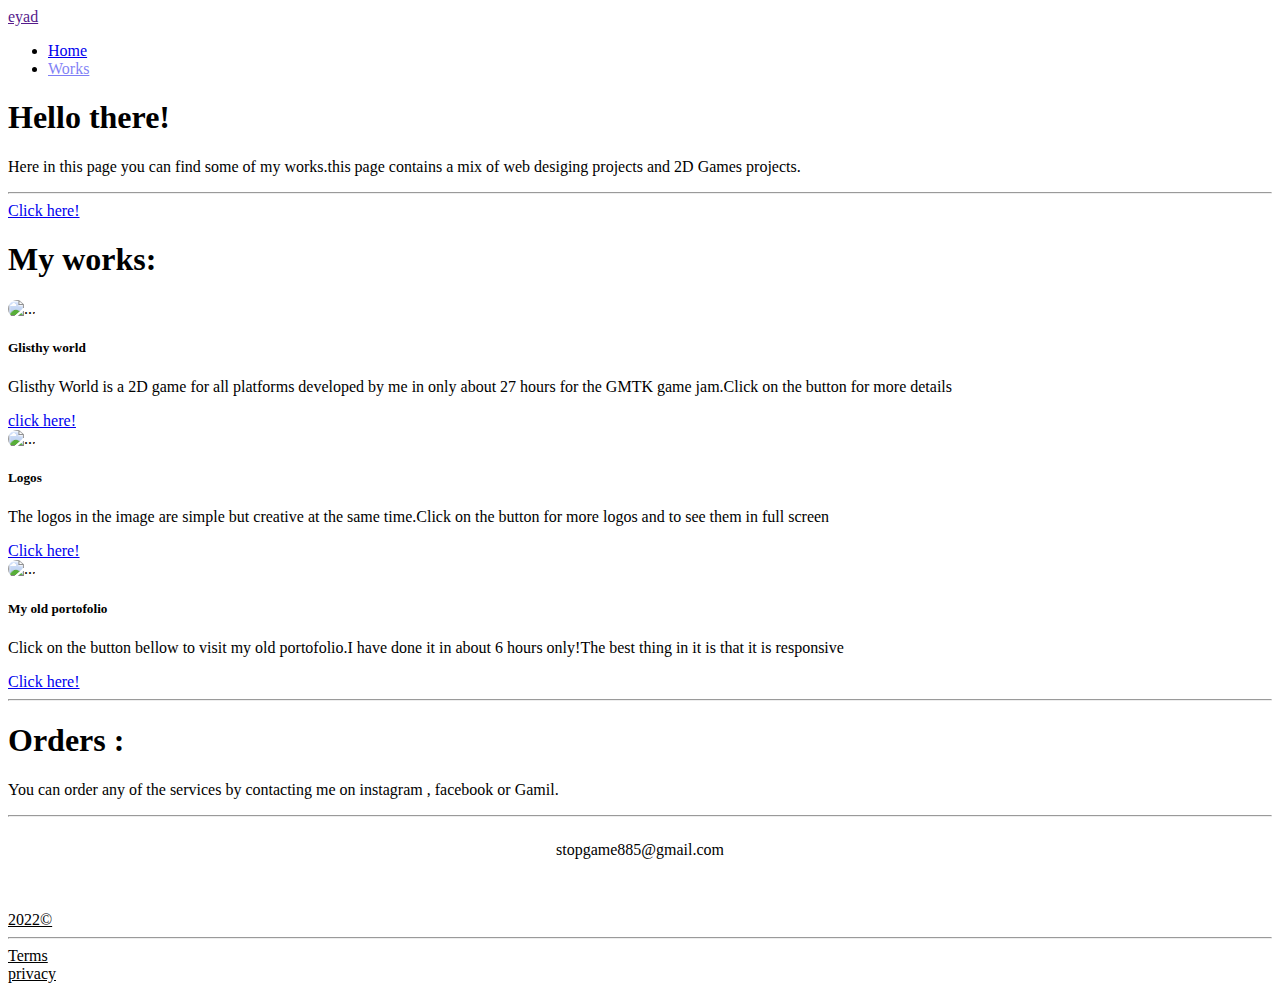
==== index2.html @ 989f3f23 "Add files via upload" ====
<!DOCTYPE html>
<html lang="en">
<head>
    <meta charset="UTF-8">
    <meta http-equiv="X-UA-Compatible" content="IE=edge">
    <meta name="viewport" content="width=device-width, initial-scale=1.0">
    <link rel="stylesheet" href="css/bootstrap.css">
    <link rel="stylesheet" href="style.css">
    <title>Works</title>
</head>
<body>

    <nav class="navbar navbar-expand bg-dark">
        <div class="container-fluid justify-content-between">
           
            <a class="nav-link" href="" id="logo">eyad</a>
            <ul class="navbar-nav">

              <li class="nav-item">
                <a class="nav-link " aria-current="page" href="index.html">Home</a>
              </li>

              <li class="nav-item">
                <a class="nav-link" style="opacity:0.5;" href="index2.html">Works</a>
              </li>
      
            </ul>

        </div>
      </nav>
      

      <div class="jumbotron container mt-5">
        <h1 class="display-4">Hello there!</h1>
        <p class="lead">Here in this page you can find some of my works.this page contains a mix of web desiging projects and 2D Games projects.</p>
        <hr class="my-4">
        <a class="btn btn-primary btn-lg mt-5" href="#x" role="button">Click here!</a>
      </div>
    

      <div id="x" class="jumbotron  container mt-5" style="margin:auto;">
        <h1 class="display-4">My works:</h1>
        <div class="container mt-5">
            <div class="row">

                <div class="card col-lg-4 p-5"  style="border-radius:2vw;">
                    <img src="images/Gltshy world icon.png"  style="border-radius:2vw;" class="card-img-top" alt="...">
                    <div class="card-body">
                      <h5 class="card-title">Glisthy world</h5>
                      <p class="card-text">Glisthy World is a 2D game for all platforms developed by me in only about 27 hours for the GMTK game jam.Click on the button for more details</p>
                      <a href="https://eyad07.itch.io/glitshy-world" target="_blank" class="btn btn-primary w-100">click here!</a>
                    </div>
                  </div>

                  <div class="card col-lg-4 p-5"  style="border-radius:2vw;" >
                    <img src="images/Logopit_1660908977316.png"  style="border-radius:2vw;" class="card-img-top" alt="...">
                    <div class="card-body">
                      <h5 class="card-title">Logos</h5>
                      <p class="card-text">The logos in the image are simple but creative at the same time.Click on the button for more logos and to see them in full screen</p>
                      <a href="index3.html" class="btn btn-primary w-100">Click here!</a>
                    </div>
                  </div>

                  <div class="card col-lg-4 p-5 " style="border-radius:2vw;">
                    <img src="images/development.png"  style="border-radius:2vw;" class="card-img-top " alt="...">
                    <div class="card-body">
                      <h5 class="card-title">My old portofolio</h5>
                      <p class="card-text">Click on the button bellow to visit my old portofolio.I have done it in about 6 hours only!The best thing in it is that it is responsive</p>
                      <a href="https://eyadtk07.github.io/eyad00/" target="_blank" class="btn btn-primary w-100">Click here!</a>
                    </div>
                  </div>
          
            </div>
            <hr class="my-4">
        </div>
      </div>

      <div class="jumbotron container mt-5">
        <h1 class="display-4">Orders :</h1>
        <p class="lead">You can order any of the services by contacting me on instagram , facebook or Gamil.</p>
        <hr class="my-4">
      <div style="display: flex;justify-content: center;margin-bottom: 4vh;">
        <a href="https://www.facebook.com/profile.php?id=100070952316459" target="_blank" class="col-lg-4"><img src="images/facebook.png" width="50" alt="" style="opacity: 0.5;position: absolute;right: 60%;"></a>
        <p class="">stopgame885@gmail.com</p>
        <a href="https://www.instagram.com/iyad_tk/?fbclid=IwAR3WoMy-Xmv8ol0TvpSDWnIOdZcmS02o1s01KJRsHsvf-Ggvcx1nBMVB5KM" target="_blank" class="col-lg-4 "><img src="images/instagram.png" width="50" alt="" style="opacity: 0.5;position: absolute;left: 60%;"></a>
      </div> 
      </div>
          </div>

      <div class="ending mt-5">
        <u>
          <li class="pa">2022©</li>
          <hr class="my-3 bg-secondary">
          <li>Terms</li>
          <li>privacy</li>
        </u>
       </div>

    <script src="js/popper.min.js"></script>
    <script src="js/jquery-3.6.0.min.js"></script>
    <script src="js/bootstrap.js"></script>
    
</body>
</html>
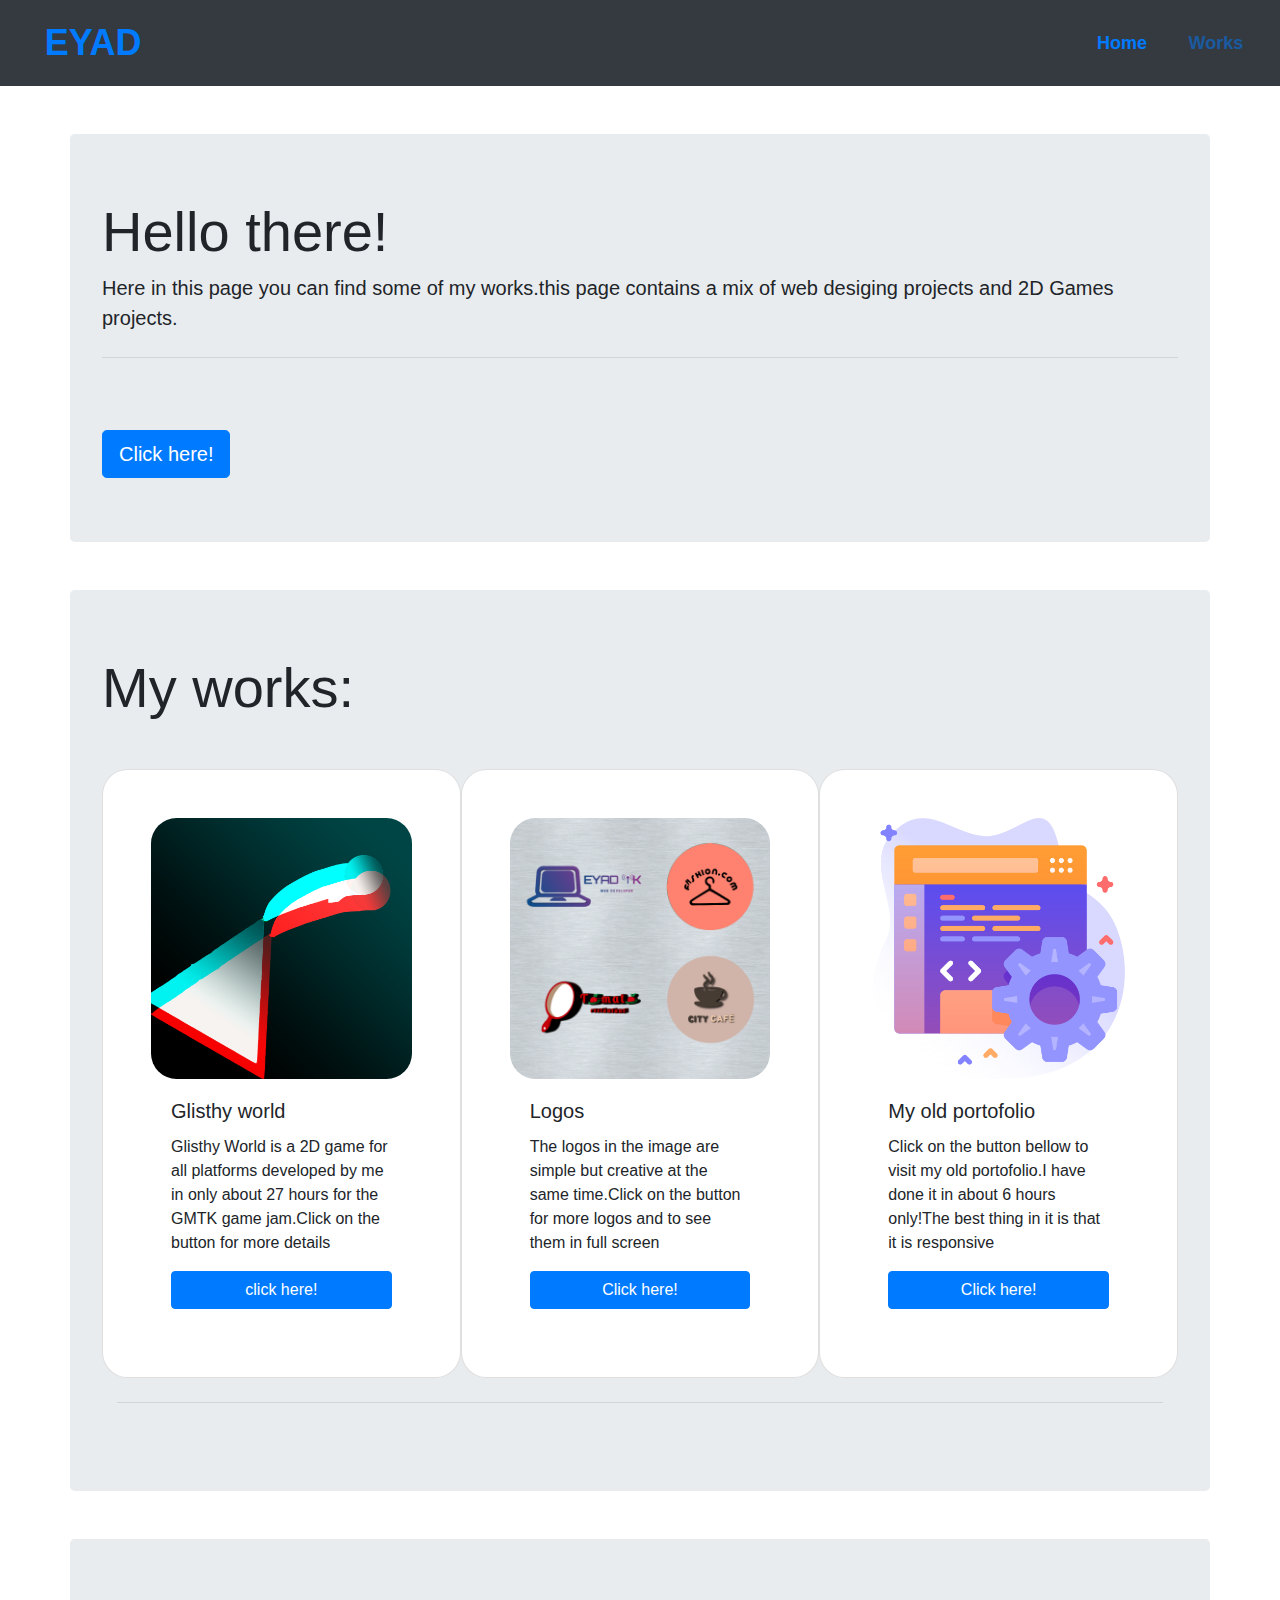
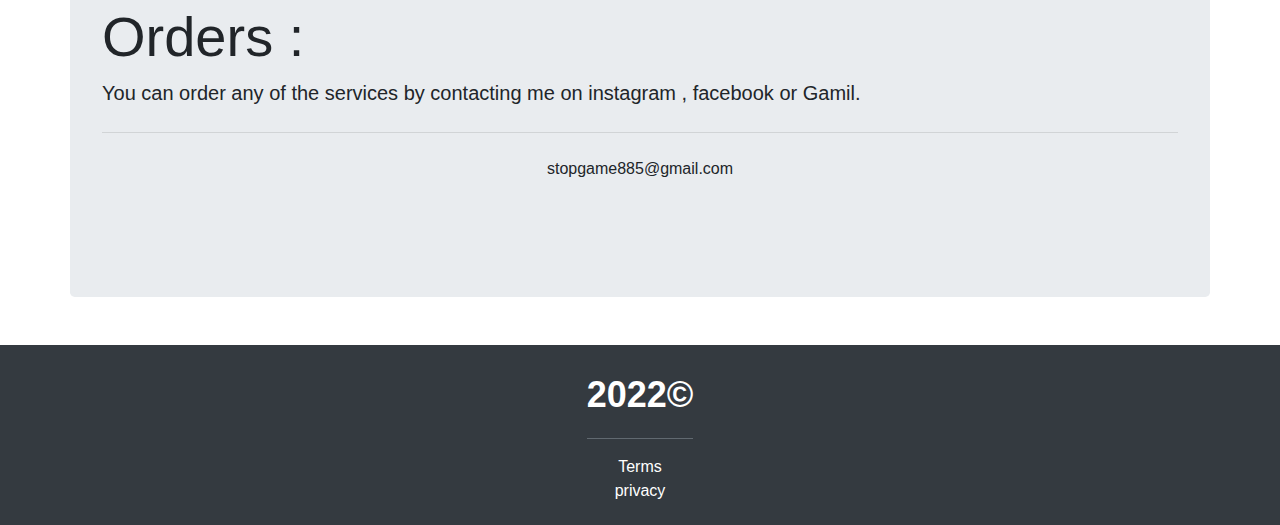
==== commit 6271e97c: "Add files via upload" ====
--- a/index2.html
+++ b/index2.html
@@ -4,7 +4,7 @@
     <meta charset="UTF-8">
     <meta http-equiv="X-UA-Compatible" content="IE=edge">
     <meta name="viewport" content="width=device-width, initial-scale=1.0">
-    <link rel="stylesheet" href="css/bootstrap.css">
+    <link rel="stylesheet" href="bootstrap.css">
     <link rel="stylesheet" href="style.css">
     <title>Works</title>
 </head>
@@ -44,7 +44,7 @@
             <div class="row">
 
                 <div class="card col-lg-4 p-5"  style="border-radius:2vw;">
-                    <img src="images/Gltshy world icon.png"  style="border-radius:2vw;" class="card-img-top" alt="...">
+                    <img src="Gltshy world icon.png"  style="border-radius:2vw;" class="card-img-top" alt="...">
                     <div class="card-body">
                       <h5 class="card-title">Glisthy world</h5>
                       <p class="card-text">Glisthy World is a 2D game for all platforms developed by me in only about 27 hours for the GMTK game jam.Click on the button for more details</p>
@@ -53,7 +53,7 @@
                   </div>
 
                   <div class="card col-lg-4 p-5"  style="border-radius:2vw;" >
-                    <img src="images/Logopit_1660908977316.png"  style="border-radius:2vw;" class="card-img-top" alt="...">
+                    <img src="Logopit_1660908977316.png"  style="border-radius:2vw;" class="card-img-top" alt="...">
                     <div class="card-body">
                       <h5 class="card-title">Logos</h5>
                       <p class="card-text">The logos in the image are simple but creative at the same time.Click on the button for more logos and to see them in full screen</p>
@@ -62,7 +62,7 @@
                   </div>
 
                   <div class="card col-lg-4 p-5 " style="border-radius:2vw;">
-                    <img src="images/development.png"  style="border-radius:2vw;" class="card-img-top " alt="...">
+                    <img src="development.png"  style="border-radius:2vw;" class="card-img-top " alt="...">
                     <div class="card-body">
                       <h5 class="card-title">My old portofolio</h5>
                       <p class="card-text">Click on the button bellow to visit my old portofolio.I have done it in about 6 hours only!The best thing in it is that it is responsive</p>
@@ -96,9 +96,9 @@
         </u>
        </div>
 
-    <script src="js/popper.min.js"></script>
-    <script src="js/jquery-3.6.0.min.js"></script>
-    <script src="js/bootstrap.js"></script>
+    <script src="popper.min.js"></script>
+    <script src="jquery-3.6.0.min.js"></script>
+    <script src="bootstrap.js"></script>
     
 </body>
 </html>--- a/style.css
+++ b/style.css
@@ -0,0 +1,64 @@
+*
+{
+    margin: 0px;
+    padding: 0px;
+    scroll-behavior: smooth;
+}
+ul li 
+{
+
+margin-left: 1vw;
+margin-right: 1vw;
+font-size: 2vh;
+font-weight: 700;
+}
+#logo
+{
+    text-transform: uppercase;
+margin-left: 1vw;
+margin-right: 3.5vw;
+font-size: 4vh;
+font-weight: 700;
+}
+table 
+{
+    text-align: center;
+    margin: 10px;
+width: 100%;
+}
+#update 
+{
+border-style: none;
+background-color: green;
+border-radius: 5px;
+transform: scale(0.8,0.8);
+}
+#delete
+{
+    border-style: none;
+background-color: red;
+border-radius: 5px;
+transform: scale(0.8,0.8);
+}
+.ending
+{
+    width: 100%;
+    height:20vh;
+    background-color: #343a40;
+    display: flex;
+    align-items: center;
+    justify-content: center;
+    color: white;
+}
+.ending .pa
+{
+font-size: 4vh;
+font-weight: 700;
+}
+.ending u
+{
+        font-size: 1rem;
+        text-decoration: none;
+        list-style: none;
+        text-align: center;
+}